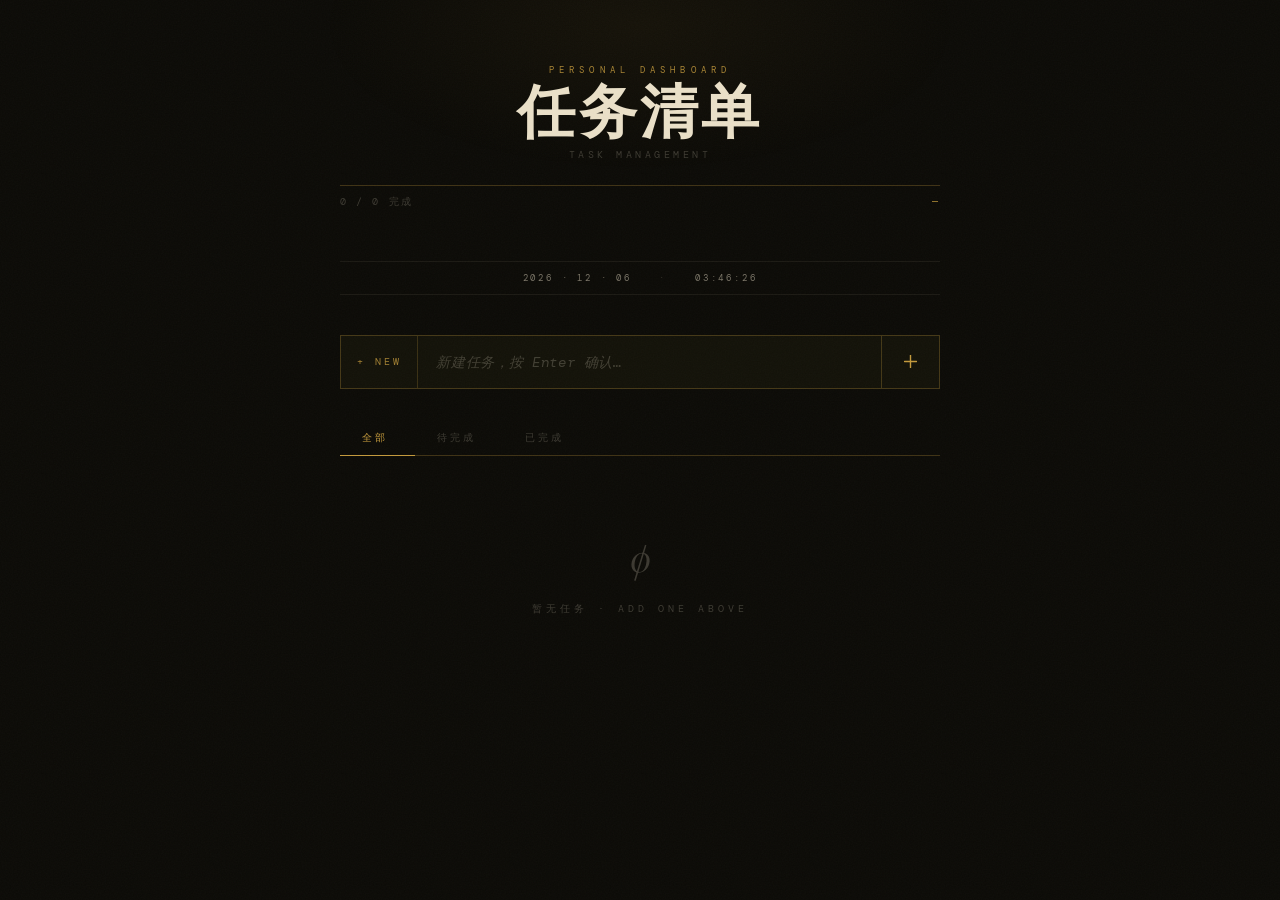
==== index.html @ 5c0ea907 "feat: redesign todo list with dark luxury editorial aesthetic - Replace purple gradient with deep wa" ====
<!DOCTYPE html>
<html lang="zh-CN">
<head>
  <meta charset="UTF-8" />
  <meta name="viewport" content="width=device-width, initial-scale=1.0" />
  <title>TASKS — 任务清单</title>
  <link rel="preconnect" href="https://fonts.googleapis.com">
  <link rel="preconnect" href="https://fonts.gstatic.com" crossorigin>
  <link href="https://fonts.googleapis.com/css2?family=Cormorant+Garamond:ital,wght@0,400;0,600;0,700;1,400&family=DM+Mono:ital,wght@0,300;0,400;0,500;1,300&display=swap" rel="stylesheet">
  <style>
    :root {
      --bg:          #0C0B07;
      --bg-card:     #131209;
      --bg-hover:    #1A1914;
      --gold:        #C49A3C;
      --gold-soft:   rgba(196, 154, 60, 0.18);
      --gold-line:   rgba(196, 154, 60, 0.28);
      --cream:       #EAE0C8;
      --cream-50:    rgba(234, 224, 200, 0.5);
      --cream-25:    rgba(234, 224, 200, 0.22);
      --cream-10:    rgba(234, 224, 200, 0.07);
      --red:         #B84030;
      --red-soft:    rgba(184, 64, 48, 0.15);
      --mono:        'DM Mono', 'Courier New', monospace;
      --serif:       'Cormorant Garamond', Georgia, serif;
    }

    *, *::before, *::after { margin: 0; padding: 0; box-sizing: border-box; }

    html { scroll-behavior: smooth; }

    body {
      min-height: 100vh;
      background: var(--bg);
      color: var(--cream);
      font-family: var(--mono);
      display: flex;
      justify-content: center;
      align-items: flex-start;
      padding: 64px 20px 100px;
    }

    /* ── Noise texture overlay ── */
    body::before {
      content: '';
      position: fixed;
      inset: 0;
      pointer-events: none;
      z-index: 999;
      opacity: 0.032;
      background-image: url("data:image/svg+xml,%3Csvg xmlns='http://www.w3.org/2000/svg' width='300' height='300'%3E%3Cfilter id='n'%3E%3CfeTurbulence type='fractalNoise' baseFrequency='0.75' numOctaves='4' stitchTiles='stitch'/%3E%3C/filter%3E%3Crect width='300' height='300' filter='url(%23n)' opacity='1'/%3E%3C/svg%3E");
      background-size: 300px 300px;
    }

    /* ── Ambient glow ── */
    body::after {
      content: '';
      position: fixed;
      top: -15%;
      left: 50%;
      transform: translateX(-50%);
      width: 700px;
      height: 320px;
      background: radial-gradient(ellipse at center, rgba(196,154,60,0.055) 0%, transparent 65%);
      pointer-events: none;
      z-index: 0;
    }

    .container {
      width: 100%;
      max-width: 600px;
      position: relative;
      z-index: 1;
    }

    /* ══════════════════════════
       HEADER
    ══════════════════════════ */
    .header {
      text-align: center;
      margin-bottom: 52px;
      animation: fadeUp 0.7s ease both;
    }

    @keyframes fadeUp {
      from { opacity: 0; transform: translateY(16px); }
      to   { opacity: 1; transform: translateY(0); }
    }

    .header-eyebrow {
      font-size: 0.58rem;
      letter-spacing: 0.55em;
      color: var(--gold);
      text-transform: uppercase;
      margin-bottom: 10px;
      opacity: 0.85;
    }

    h1 {
      font-family: var(--serif);
      font-size: 3.6rem;
      font-weight: 600;
      letter-spacing: 0.06em;
      color: var(--cream);
      line-height: 1;
      margin-bottom: 4px;
    }

    .header-sub {
      font-size: 0.62rem;
      letter-spacing: 0.35em;
      color: var(--cream-25);
      text-transform: uppercase;
      margin-bottom: 24px;
    }

    /* Progress bar */
    .progress-wrap {
      position: relative;
    }

    .progress-track {
      height: 1px;
      background: var(--gold-line);
      position: relative;
      overflow: visible;
    }

    .progress-fill {
      height: 100%;
      background: linear-gradient(90deg, var(--gold) 0%, #E8C060 100%);
      transition: width 0.65s cubic-bezier(0.4, 0, 0.2, 1);
      position: relative;
    }

    .progress-fill::after {
      content: '';
      position: absolute;
      right: -3px;
      top: -3.5px;
      width: 8px;
      height: 8px;
      background: var(--gold);
      border-radius: 50%;
      box-shadow: 0 0 10px rgba(196,154,60,0.7);
      transition: opacity 0.3s;
    }

    .progress-fill[style*="width: 0%"]::after,
    .progress-fill[style*="width:0%"]::after {
      opacity: 0;
    }

    .progress-meta {
      display: flex;
      justify-content: space-between;
      margin-top: 9px;
      font-size: 0.6rem;
      letter-spacing: 0.22em;
      color: var(--cream-25);
      text-transform: uppercase;
    }

    #progress-pct { color: var(--gold); opacity: 0.9; }

    /* ══════════════════════════
       DATE TICKER
    ══════════════════════════ */
    .date-ticker {
      display: flex;
      justify-content: center;
      align-items: center;
      gap: 20px;
      margin-bottom: 40px;
      padding: 10px 0;
      border-top: 1px solid var(--cream-10);
      border-bottom: 1px solid var(--cream-10);
      font-size: 0.58rem;
      letter-spacing: 0.3em;
      color: var(--cream-25);
      text-transform: uppercase;
      animation: fadeUp 0.7s 0.1s ease both;
    }

    .date-ticker span { color: var(--cream-50); }

    /* ══════════════════════════
       INPUT
    ══════════════════════════ */
    .input-section {
      margin-bottom: 32px;
      animation: fadeUp 0.7s 0.15s ease both;
    }

    .input-shell {
      display: flex;
      border: 1px solid var(--gold-line);
      background: var(--bg-card);
      transition: border-color 0.25s;
    }

    .input-shell:focus-within {
      border-color: var(--gold);
    }

    .input-tag {
      padding: 0 16px;
      display: flex;
      align-items: center;
      font-size: 0.6rem;
      letter-spacing: 0.3em;
      color: var(--gold);
      text-transform: uppercase;
      border-right: 1px solid var(--gold-line);
      flex-shrink: 0;
      opacity: 0.8;
    }

    .input-shell input {
      flex: 1;
      background: transparent;
      border: none;
      outline: none;
      padding: 17px 18px;
      color: var(--cream);
      font-family: var(--mono);
      font-size: 0.875rem;
      letter-spacing: 0.04em;
    }

    .input-shell input::placeholder {
      color: var(--cream-25);
      font-style: italic;
    }

    .add-btn {
      background: none;
      border: none;
      border-left: 1px solid var(--gold-line);
      padding: 0 22px;
      color: var(--gold);
      cursor: pointer;
      display: flex;
      align-items: center;
      justify-content: center;
      transition: background 0.2s;
    }

    .add-btn:hover { background: var(--gold-soft); }

    /* ══════════════════════════
       FILTER TABS
    ══════════════════════════ */
    .filter-strip {
      display: flex;
      border-bottom: 1px solid var(--gold-line);
      margin-bottom: 8px;
      animation: fadeUp 0.7s 0.2s ease both;
    }

    .filter-btn {
      background: none;
      border: none;
      border-bottom: 1.5px solid transparent;
      margin-bottom: -1px;
      padding: 10px 22px;
      font-family: var(--mono);
      font-size: 0.62rem;
      letter-spacing: 0.3em;
      text-transform: uppercase;
      color: var(--cream-25);
      cursor: pointer;
      transition: color 0.2s, border-color 0.2s;
    }

    .filter-btn.active,
    .filter-btn:hover {
      color: var(--gold);
      border-bottom-color: var(--gold);
    }

    .filter-count {
      font-size: 0.52rem;
      margin-left: 5px;
      opacity: 0.6;
    }

    /* ══════════════════════════
       TODO LIST
    ══════════════════════════ */
    .todo-list { list-style: none; }

    .todo-item {
      display: flex;
      align-items: flex-start;
      padding: 16px 0;
      gap: 14px;
      border-bottom: 1px solid var(--cream-10);
      position: relative;
      animation: slideIn 0.28s ease both;
      transition: background 0.15s;
    }

    @keyframes slideIn {
      from { opacity: 0; transform: translateX(-14px); }
      to   { opacity: 1; transform: translateX(0); }
    }

    .todo-item.removing {
      animation: slideOut 0.22s ease forwards !important;
    }

    @keyframes slideOut {
      to {
        opacity: 0;
        transform: translateX(22px);
        padding-top: 0;
        padding-bottom: 0;
        max-height: 0;
        overflow: hidden;
      }
    }

    /* Item index */
    .item-num {
      font-size: 0.55rem;
      letter-spacing: 0.08em;
      color: var(--cream-25);
      padding-top: 4px;
      min-width: 26px;
      text-align: right;
      flex-shrink: 0;
    }

    /* Custom checkbox */
    .chk-wrap {
      position: relative;
      width: 18px;
      height: 18px;
      flex-shrink: 0;
      margin-top: 3px;
      cursor: pointer;
    }

    .chk-wrap input[type="checkbox"] {
      position: absolute;
      inset: 0;
      opacity: 0;
      cursor: pointer;
      margin: 0;
      z-index: 2;
    }

    .chk-face {
      position: absolute;
      inset: 0;
      border: 1px solid var(--gold-line);
      display: flex;
      align-items: center;
      justify-content: center;
      transition: background 0.2s, border-color 0.2s;
    }

    .chk-wrap input:checked ~ .chk-face {
      background: var(--gold);
      border-color: var(--gold);
    }

    .chk-face svg {
      width: 9px;
      height: 7px;
      opacity: 0;
      transform: scale(0.4);
      transition: opacity 0.18s, transform 0.18s;
    }

    .chk-wrap input:checked ~ .chk-face svg {
      opacity: 1;
      transform: scale(1);
    }

    /* Task text */
    .todo-text {
      flex: 1;
      font-family: var(--mono);
      font-size: 0.875rem;
      color: var(--cream);
      letter-spacing: 0.04em;
      line-height: 1.55;
      word-break: break-word;
      padding-top: 2px;
      transition: color 0.25s, opacity 0.25s;
    }

    .todo-text.done {
      color: var(--cream-25);
      text-decoration: line-through;
      text-decoration-color: var(--gold);
      text-decoration-thickness: 1px;
    }

    .edit-field {
      flex: 1;
      background: transparent;
      border: none;
      border-bottom: 1px solid var(--gold);
      outline: none;
      color: var(--cream);
      font-family: var(--mono);
      font-size: 0.875rem;
      letter-spacing: 0.04em;
      padding: 2px 0;
      caret-color: var(--gold);
    }

    /* Action buttons */
    .item-actions {
      display: flex;
      gap: 2px;
      opacity: 0;
      transition: opacity 0.15s;
      flex-shrink: 0;
    }

    .todo-item:hover .item-actions { opacity: 1; }

    .act {
      background: none;
      border: 1px solid transparent;
      padding: 3px 9px;
      font-family: var(--mono);
      font-size: 0.58rem;
      letter-spacing: 0.18em;
      text-transform: uppercase;
      color: var(--cream-25);
      cursor: pointer;
      transition: all 0.15s;
    }

    .act:hover {
      border-color: var(--gold-line);
      color: var(--gold);
      background: var(--gold-soft);
    }

    .act.del:hover {
      border-color: rgba(184, 64, 48, 0.35);
      color: var(--red);
      background: var(--red-soft);
    }

    /* ══════════════════════════
       EMPTY STATE
    ══════════════════════════ */
    .empty-state {
      text-align: center;
      padding: 64px 0;
    }

    .empty-glyph {
      font-family: var(--serif);
      font-size: 3rem;
      color: var(--cream-25);
      margin-bottom: 16px;
      display: block;
      font-style: italic;
    }

    .empty-label {
      font-size: 0.62rem;
      letter-spacing: 0.4em;
      color: var(--cream-25);
      text-transform: uppercase;
    }

    /* ══════════════════════════
       LIST FOOTER
    ══════════════════════════ */
    .list-footer {
      display: flex;
      justify-content: space-between;
      align-items: center;
      margin-top: 20px;
      padding-top: 18px;
      border-top: 1px solid var(--cream-10);
    }

    .footer-stat {
      font-size: 0.62rem;
      letter-spacing: 0.25em;
      color: var(--cream-25);
      text-transform: uppercase;
    }

    .footer-stat b {
      color: var(--gold);
      font-weight: 400;
    }

    .clear-btn {
      background: none;
      border: 1px solid transparent;
      padding: 6px 14px;
      font-family: var(--mono);
      font-size: 0.58rem;
      letter-spacing: 0.22em;
      text-transform: uppercase;
      color: var(--cream-25);
      cursor: pointer;
      transition: all 0.15s;
    }

    .clear-btn:hover {
      border-color: var(--gold-line);
      color: var(--gold);
      background: var(--gold-soft);
    }

    /* ══════════════════════════
       SCROLLBAR
    ══════════════════════════ */
    ::-webkit-scrollbar { width: 3px; }
    ::-webkit-scrollbar-track { background: transparent; }
    ::-webkit-scrollbar-thumb { background: var(--gold-line); }

    /* ══════════════════════════
       SELECTION
    ══════════════════════════ */
    ::selection { background: rgba(196,154,60,0.25); }
  </style>
</head>
<body>
  <div class="container">

    <!-- Header -->
    <header class="header">
      <p class="header-eyebrow">Personal Dashboard</p>
      <h1>任务清单</h1>
      <p class="header-sub">Task Management</p>
      <div class="progress-wrap">
        <div class="progress-track">
          <div class="progress-fill" id="progress-fill" style="width:0%"></div>
        </div>
        <div class="progress-meta">
          <span id="progress-text">0 / 0 完成</span>
          <span id="progress-pct">—</span>
        </div>
      </div>
    </header>

    <!-- Date ticker -->
    <div class="date-ticker" id="date-ticker">
      <span id="date-display">—</span>
      &nbsp;·&nbsp;
      <span id="time-display">—</span>
    </div>

    <!-- Input -->
    <div class="input-section">
      <div class="input-shell">
        <span class="input-tag">+ New</span>
        <input id="new-todo" type="text" placeholder="新建任务，按 Enter 确认…" maxlength="200" autocomplete="off" spellcheck="false" />
        <button class="add-btn" id="add-btn" title="添加任务">
          <svg width="13" height="13" viewBox="0 0 13 13" fill="none">
            <line x1="6.5" y1="0.5" x2="6.5" y2="12.5" stroke="currentColor" stroke-width="1.4" stroke-linecap="round"/>
            <line x1="0.5" y1="6.5" x2="12.5" y2="6.5" stroke="currentColor" stroke-width="1.4" stroke-linecap="round"/>
          </svg>
        </button>
      </div>
    </div>

    <!-- Filters -->
    <div class="filter-strip">
      <button class="filter-btn active" data-filter="all">全部<span class="filter-count" id="cnt-all"></span></button>
      <button class="filter-btn" data-filter="active">待完成<span class="filter-count" id="cnt-active"></span></button>
      <button class="filter-btn" data-filter="done">已完成<span class="filter-count" id="cnt-done"></span></button>
    </div>

    <!-- List -->
    <ul class="todo-list" id="todo-list"></ul>

    <!-- Empty -->
    <div class="empty-state" id="empty-state" style="display:none">
      <span class="empty-glyph">∅</span>
      <p class="empty-label">暂无任务 · Add one above</p>
    </div>

    <!-- Footer -->
    <div class="list-footer" id="list-footer" style="display:none">
      <p class="footer-stat"><b id="remain-count">0</b> 项待完成</p>
      <button class="clear-btn" id="clear-done">清除已完成 ×</button>
    </div>

  </div>

  <script>
    const STORAGE_KEY = 'jrun-todos-v3';
    let todos  = JSON.parse(localStorage.getItem(STORAGE_KEY) || '[]');
    let filter = 'all';
    let editingId = null;

    const listEl    = document.getElementById('todo-list');
    const emptyEl   = document.getElementById('empty-state');
    const footerEl  = document.getElementById('list-footer');
    const inputEl   = document.getElementById('new-todo');
    const remainEl  = document.getElementById('remain-count');
    const clearBtn  = document.getElementById('clear-done');
    const addBtn    = document.getElementById('add-btn');
    const fillEl    = document.getElementById('progress-fill');
    const ptextEl   = document.getElementById('progress-text');
    const pPctEl    = document.getElementById('progress-pct');
    const cntAll    = document.getElementById('cnt-all');
    const cntActive = document.getElementById('cnt-active');
    const cntDone   = document.getElementById('cnt-done');

    // ── Clock ──
    function tickClock() {
      const now  = new Date();
      const date = now.toLocaleDateString('zh-CN', { year:'numeric', month:'2-digit', day:'2-digit' }).replace(/\//g, ' · ');
      const time = now.toLocaleTimeString('zh-CN', { hour:'2-digit', minute:'2-digit', second:'2-digit', hour12:false });
      document.getElementById('date-display').textContent = date;
      document.getElementById('time-display').textContent = time;
    }
    tickClock();
    setInterval(tickClock, 1000);

    // ── Utils ──
    function save()  { localStorage.setItem(STORAGE_KEY, JSON.stringify(todos)); }
    function genId() { return Date.now().toString(36) + Math.random().toString(36).slice(2); }

    function filtered() {
      if (filter === 'active') return todos.filter(t => !t.done);
      if (filter === 'done')   return todos.filter(t =>  t.done);
      return todos;
    }

    function updateProgress() {
      const total = todos.length;
      const done  = todos.filter(t => t.done).length;
      const pct   = total > 0 ? Math.round((done / total) * 100) : 0;
      fillEl.style.width   = pct + '%';
      ptextEl.textContent  = `${done} / ${total} 完成`;
      pPctEl.textContent   = total > 0 ? pct + '%' : '—';
      cntAll.textContent   = todos.length    ? ` (${todos.length})`   : '';
      cntActive.textContent= todos.filter(t=>!t.done).length ? ` (${todos.filter(t=>!t.done).length})` : '';
      cntDone.textContent  = done ? ` (${done})` : '';
    }

    // ── Render ──
    function render() {
      const list = filtered();
      listEl.innerHTML = '';

      list.forEach((todo, idx) => {
        const li = document.createElement('li');
        li.className = 'todo-item';
        li.dataset.id = todo.id;
        li.style.animationDelay = Math.min(idx * 0.035, 0.3) + 's';

        // Index
        const numEl = document.createElement('span');
        numEl.className = 'item-num';
        numEl.textContent = String(idx + 1).padStart(2, '0');

        // Checkbox
        const chkWrap = document.createElement('label');
        chkWrap.className = 'chk-wrap';
        const cb = document.createElement('input');
        cb.type = 'checkbox';
        cb.checked = todo.done;
        cb.addEventListener('change', () => toggle(todo.id));
        const face = document.createElement('span');
        face.className = 'chk-face';
        face.innerHTML = `<svg viewBox="0 0 9 7" fill="none" xmlns="http://www.w3.org/2000/svg">
          <path d="M1 3.5L3.5 6L8 1" stroke="#0C0B07" stroke-width="1.4" stroke-linecap="round" stroke-linejoin="round"/>
        </svg>`;
        chkWrap.append(cb, face);

        // Text
        const textEl = document.createElement('span');
        textEl.className = 'todo-text' + (todo.done ? ' done' : '');
        textEl.textContent = todo.text;

        // Actions
        const actions = document.createElement('div');
        actions.className = 'item-actions';

        const editBtn = document.createElement('button');
        editBtn.className = 'act';
        editBtn.textContent = 'Edit';
        editBtn.addEventListener('click', () => startEdit(todo.id, textEl));

        const delBtn = document.createElement('button');
        delBtn.className = 'act del';
        delBtn.textContent = 'Del';
        delBtn.addEventListener('click', () => removeTodo(todo.id, li));

        actions.append(editBtn, delBtn);
        li.append(numEl, chkWrap, textEl, actions);
        listEl.appendChild(li);
      });

      const activeCount = todos.filter(t => !t.done).length;
      const hasAny = todos.length > 0;

      emptyEl.style.display  = list.length === 0 ? 'block' : 'none';
      footerEl.style.display = hasAny ? 'flex' : 'none';
      remainEl.textContent   = activeCount;
      updateProgress();
    }

    // ── Actions ──
    function addTodo(text) {
      text = text.trim();
      if (!text) return;
      todos.unshift({ id: genId(), text, done: false });
      save();
      render();
    }

    function toggle(id) {
      const t = todos.find(t => t.id === id);
      if (t) { t.done = !t.done; save(); render(); }
    }

    function removeTodo(id, li) {
      li.classList.add('removing');
      li.addEventListener('animationend', () => {
        todos = todos.filter(t => t.id !== id);
        save();
        render();
      }, { once: true });
    }

    function startEdit(id, spanEl) {
      if (editingId) return;
      editingId = id;
      const todo = todos.find(t => t.id === id);
      const input = document.createElement('input');
      input.type = 'text';
      input.value = todo.text;
      input.className = 'edit-field';
      input.maxLength = 200;
      spanEl.replaceWith(input);
      input.focus();
      input.select();

      const commit = () => {
        const val = input.value.trim();
        if (val) todo.text = val;
        save();
        editingId = null;
        render();
      };

      input.addEventListener('blur', commit);
      input.addEventListener('keydown', e => {
        if (e.key === 'Enter')  input.blur();
        if (e.key === 'Escape') { editingId = null; render(); }
      });
    }

    // ── Events ──
    addBtn.addEventListener('click', () => { addTodo(inputEl.value); inputEl.value = ''; });
    inputEl.addEventListener('keydown', e => {
      if (e.key === 'Enter') { addTodo(inputEl.value); inputEl.value = ''; }
    });
    clearBtn.addEventListener('click', () => {
      todos = todos.filter(t => !t.done);
      save();
      render();
    });
    document.querySelectorAll('.filter-btn').forEach(btn => {
      btn.addEventListener('click', () => {
        document.querySelectorAll('.filter-btn').forEach(b => b.classList.remove('active'));
        btn.classList.add('active');
        filter = btn.dataset.filter;
        render();
      });
    });

    render();
  </script>
</body>
</html>
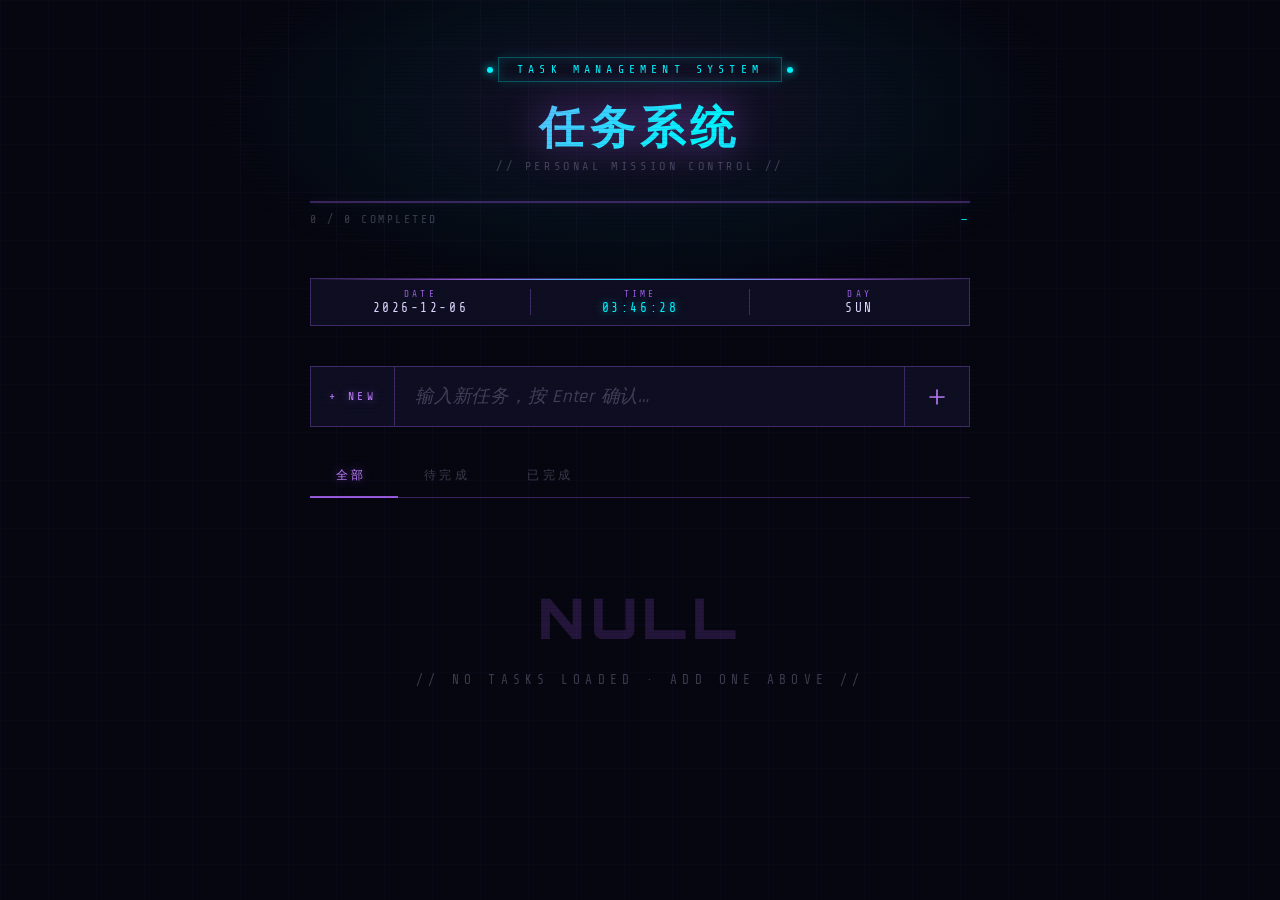
==== commit 1e763913: "refactor: split into HTML/CSS/JS + redesign with sci-fi purple theme - Separate index.html, style.cs" ====
--- a/index.html
+++ b/index.html
@@ -3,783 +3,99 @@
 <head>
   <meta charset="UTF-8" />
   <meta name="viewport" content="width=device-width, initial-scale=1.0" />
-  <title>TASKS — 任务清单</title>
-  <link rel="preconnect" href="https://fonts.googleapis.com">
-  <link rel="preconnect" href="https://fonts.gstatic.com" crossorigin>
-  <link href="https://fonts.googleapis.com/css2?family=Cormorant+Garamond:ital,wght@0,400;0,600;0,700;1,400&family=DM+Mono:ital,wght@0,300;0,400;0,500;1,300&display=swap" rel="stylesheet">
-  <style>
-    :root {
-      --bg:          #0C0B07;
-      --bg-card:     #131209;
-      --bg-hover:    #1A1914;
-      --gold:        #C49A3C;
-      --gold-soft:   rgba(196, 154, 60, 0.18);
-      --gold-line:   rgba(196, 154, 60, 0.28);
-      --cream:       #EAE0C8;
-      --cream-50:    rgba(234, 224, 200, 0.5);
-      --cream-25:    rgba(234, 224, 200, 0.22);
-      --cream-10:    rgba(234, 224, 200, 0.07);
-      --red:         #B84030;
-      --red-soft:    rgba(184, 64, 48, 0.15);
-      --mono:        'DM Mono', 'Courier New', monospace;
-      --serif:       'Cormorant Garamond', Georgia, serif;
-    }
-
-    *, *::before, *::after { margin: 0; padding: 0; box-sizing: border-box; }
-
-    html { scroll-behavior: smooth; }
-
-    body {
-      min-height: 100vh;
-      background: var(--bg);
-      color: var(--cream);
-      font-family: var(--mono);
-      display: flex;
-      justify-content: center;
-      align-items: flex-start;
-      padding: 64px 20px 100px;
-    }
-
-    /* ── Noise texture overlay ── */
-    body::before {
-      content: '';
-      position: fixed;
-      inset: 0;
-      pointer-events: none;
-      z-index: 999;
-      opacity: 0.032;
-      background-image: url("data:image/svg+xml,%3Csvg xmlns='http://www.w3.org/2000/svg' width='300' height='300'%3E%3Cfilter id='n'%3E%3CfeTurbulence type='fractalNoise' baseFrequency='0.75' numOctaves='4' stitchTiles='stitch'/%3E%3C/filter%3E%3Crect width='300' height='300' filter='url(%23n)' opacity='1'/%3E%3C/svg%3E");
-      background-size: 300px 300px;
-    }
-
-    /* ── Ambient glow ── */
-    body::after {
-      content: '';
-      position: fixed;
-      top: -15%;
-      left: 50%;
-      transform: translateX(-50%);
-      width: 700px;
-      height: 320px;
-      background: radial-gradient(ellipse at center, rgba(196,154,60,0.055) 0%, transparent 65%);
-      pointer-events: none;
-      z-index: 0;
-    }
-
-    .container {
-      width: 100%;
-      max-width: 600px;
-      position: relative;
-      z-index: 1;
-    }
-
-    /* ══════════════════════════
-       HEADER
-    ══════════════════════════ */
-    .header {
-      text-align: center;
-      margin-bottom: 52px;
-      animation: fadeUp 0.7s ease both;
-    }
-
-    @keyframes fadeUp {
-      from { opacity: 0; transform: translateY(16px); }
-      to   { opacity: 1; transform: translateY(0); }
-    }
-
-    .header-eyebrow {
-      font-size: 0.58rem;
-      letter-spacing: 0.55em;
-      color: var(--gold);
-      text-transform: uppercase;
-      margin-bottom: 10px;
-      opacity: 0.85;
-    }
-
-    h1 {
-      font-family: var(--serif);
-      font-size: 3.6rem;
-      font-weight: 600;
-      letter-spacing: 0.06em;
-      color: var(--cream);
-      line-height: 1;
-      margin-bottom: 4px;
-    }
-
-    .header-sub {
-      font-size: 0.62rem;
-      letter-spacing: 0.35em;
-      color: var(--cream-25);
-      text-transform: uppercase;
-      margin-bottom: 24px;
-    }
-
-    /* Progress bar */
-    .progress-wrap {
-      position: relative;
-    }
-
-    .progress-track {
-      height: 1px;
-      background: var(--gold-line);
-      position: relative;
-      overflow: visible;
-    }
-
-    .progress-fill {
-      height: 100%;
-      background: linear-gradient(90deg, var(--gold) 0%, #E8C060 100%);
-      transition: width 0.65s cubic-bezier(0.4, 0, 0.2, 1);
-      position: relative;
-    }
-
-    .progress-fill::after {
-      content: '';
-      position: absolute;
-      right: -3px;
-      top: -3.5px;
-      width: 8px;
-      height: 8px;
-      background: var(--gold);
-      border-radius: 50%;
-      box-shadow: 0 0 10px rgba(196,154,60,0.7);
-      transition: opacity 0.3s;
-    }
-
-    .progress-fill[style*="width: 0%"]::after,
-    .progress-fill[style*="width:0%"]::after {
-      opacity: 0;
-    }
-
-    .progress-meta {
-      display: flex;
-      justify-content: space-between;
-      margin-top: 9px;
-      font-size: 0.6rem;
-      letter-spacing: 0.22em;
-      color: var(--cream-25);
-      text-transform: uppercase;
-    }
-
-    #progress-pct { color: var(--gold); opacity: 0.9; }
-
-    /* ══════════════════════════
-       DATE TICKER
-    ══════════════════════════ */
-    .date-ticker {
-      display: flex;
-      justify-content: center;
-      align-items: center;
-      gap: 20px;
-      margin-bottom: 40px;
-      padding: 10px 0;
-      border-top: 1px solid var(--cream-10);
-      border-bottom: 1px solid var(--cream-10);
-      font-size: 0.58rem;
-      letter-spacing: 0.3em;
-      color: var(--cream-25);
-      text-transform: uppercase;
-      animation: fadeUp 0.7s 0.1s ease both;
-    }
-
-    .date-ticker span { color: var(--cream-50); }
-
-    /* ══════════════════════════
-       INPUT
-    ══════════════════════════ */
-    .input-section {
-      margin-bottom: 32px;
-      animation: fadeUp 0.7s 0.15s ease both;
-    }
-
-    .input-shell {
-      display: flex;
-      border: 1px solid var(--gold-line);
-      background: var(--bg-card);
-      transition: border-color 0.25s;
-    }
-
-    .input-shell:focus-within {
-      border-color: var(--gold);
-    }
-
-    .input-tag {
-      padding: 0 16px;
-      display: flex;
-      align-items: center;
-      font-size: 0.6rem;
-      letter-spacing: 0.3em;
-      color: var(--gold);
-      text-transform: uppercase;
-      border-right: 1px solid var(--gold-line);
-      flex-shrink: 0;
-      opacity: 0.8;
-    }
-
-    .input-shell input {
-      flex: 1;
-      background: transparent;
-      border: none;
-      outline: none;
-      padding: 17px 18px;
-      color: var(--cream);
-      font-family: var(--mono);
-      font-size: 0.875rem;
-      letter-spacing: 0.04em;
-    }
-
-    .input-shell input::placeholder {
-      color: var(--cream-25);
-      font-style: italic;
-    }
-
-    .add-btn {
-      background: none;
-      border: none;
-      border-left: 1px solid var(--gold-line);
-      padding: 0 22px;
-      color: var(--gold);
-      cursor: pointer;
-      display: flex;
-      align-items: center;
-      justify-content: center;
-      transition: background 0.2s;
-    }
-
-    .add-btn:hover { background: var(--gold-soft); }
-
-    /* ══════════════════════════
-       FILTER TABS
-    ══════════════════════════ */
-    .filter-strip {
-      display: flex;
-      border-bottom: 1px solid var(--gold-line);
-      margin-bottom: 8px;
-      animation: fadeUp 0.7s 0.2s ease both;
-    }
-
-    .filter-btn {
-      background: none;
-      border: none;
-      border-bottom: 1.5px solid transparent;
-      margin-bottom: -1px;
-      padding: 10px 22px;
-      font-family: var(--mono);
-      font-size: 0.62rem;
-      letter-spacing: 0.3em;
-      text-transform: uppercase;
-      color: var(--cream-25);
-      cursor: pointer;
-      transition: color 0.2s, border-color 0.2s;
-    }
-
-    .filter-btn.active,
-    .filter-btn:hover {
-      color: var(--gold);
-      border-bottom-color: var(--gold);
-    }
-
-    .filter-count {
-      font-size: 0.52rem;
-      margin-left: 5px;
-      opacity: 0.6;
-    }
-
-    /* ══════════════════════════
-       TODO LIST
-    ══════════════════════════ */
-    .todo-list { list-style: none; }
-
-    .todo-item {
-      display: flex;
-      align-items: flex-start;
-      padding: 16px 0;
-      gap: 14px;
-      border-bottom: 1px solid var(--cream-10);
-      position: relative;
-      animation: slideIn 0.28s ease both;
-      transition: background 0.15s;
-    }
-
-    @keyframes slideIn {
-      from { opacity: 0; transform: translateX(-14px); }
-      to   { opacity: 1; transform: translateX(0); }
-    }
-
-    .todo-item.removing {
-      animation: slideOut 0.22s ease forwards !important;
-    }
-
-    @keyframes slideOut {
-      to {
-        opacity: 0;
-        transform: translateX(22px);
-        padding-top: 0;
-        padding-bottom: 0;
-        max-height: 0;
-        overflow: hidden;
-      }
-    }
-
-    /* Item index */
-    .item-num {
-      font-size: 0.55rem;
-      letter-spacing: 0.08em;
-      color: var(--cream-25);
-      padding-top: 4px;
-      min-width: 26px;
-      text-align: right;
-      flex-shrink: 0;
-    }
-
-    /* Custom checkbox */
-    .chk-wrap {
-      position: relative;
-      width: 18px;
-      height: 18px;
-      flex-shrink: 0;
-      margin-top: 3px;
-      cursor: pointer;
-    }
-
-    .chk-wrap input[type="checkbox"] {
-      position: absolute;
-      inset: 0;
-      opacity: 0;
-      cursor: pointer;
-      margin: 0;
-      z-index: 2;
-    }
-
-    .chk-face {
-      position: absolute;
-      inset: 0;
-      border: 1px solid var(--gold-line);
-      display: flex;
-      align-items: center;
-      justify-content: center;
-      transition: background 0.2s, border-color 0.2s;
-    }
-
-    .chk-wrap input:checked ~ .chk-face {
-      background: var(--gold);
-      border-color: var(--gold);
-    }
-
-    .chk-face svg {
-      width: 9px;
-      height: 7px;
-      opacity: 0;
-      transform: scale(0.4);
-      transition: opacity 0.18s, transform 0.18s;
-    }
-
-    .chk-wrap input:checked ~ .chk-face svg {
-      opacity: 1;
-      transform: scale(1);
-    }
-
-    /* Task text */
-    .todo-text {
-      flex: 1;
-      font-family: var(--mono);
-      font-size: 0.875rem;
-      color: var(--cream);
-      letter-spacing: 0.04em;
-      line-height: 1.55;
-      word-break: break-word;
-      padding-top: 2px;
-      transition: color 0.25s, opacity 0.25s;
-    }
-
-    .todo-text.done {
-      color: var(--cream-25);
-      text-decoration: line-through;
-      text-decoration-color: var(--gold);
-      text-decoration-thickness: 1px;
-    }
-
-    .edit-field {
-      flex: 1;
-      background: transparent;
-      border: none;
-      border-bottom: 1px solid var(--gold);
-      outline: none;
-      color: var(--cream);
-      font-family: var(--mono);
-      font-size: 0.875rem;
-      letter-spacing: 0.04em;
-      padding: 2px 0;
-      caret-color: var(--gold);
-    }
-
-    /* Action buttons */
-    .item-actions {
-      display: flex;
-      gap: 2px;
-      opacity: 0;
-      transition: opacity 0.15s;
-      flex-shrink: 0;
-    }
-
-    .todo-item:hover .item-actions { opacity: 1; }
-
-    .act {
-      background: none;
-      border: 1px solid transparent;
-      padding: 3px 9px;
-      font-family: var(--mono);
-      font-size: 0.58rem;
-      letter-spacing: 0.18em;
-      text-transform: uppercase;
-      color: var(--cream-25);
-      cursor: pointer;
-      transition: all 0.15s;
-    }
-
-    .act:hover {
-      border-color: var(--gold-line);
-      color: var(--gold);
-      background: var(--gold-soft);
-    }
-
-    .act.del:hover {
-      border-color: rgba(184, 64, 48, 0.35);
-      color: var(--red);
-      background: var(--red-soft);
-    }
-
-    /* ══════════════════════════
-       EMPTY STATE
-    ══════════════════════════ */
-    .empty-state {
-      text-align: center;
-      padding: 64px 0;
-    }
-
-    .empty-glyph {
-      font-family: var(--serif);
-      font-size: 3rem;
-      color: var(--cream-25);
-      margin-bottom: 16px;
-      display: block;
-      font-style: italic;
-    }
-
-    .empty-label {
-      font-size: 0.62rem;
-      letter-spacing: 0.4em;
-      color: var(--cream-25);
-      text-transform: uppercase;
-    }
-
-    /* ══════════════════════════
-       LIST FOOTER
-    ══════════════════════════ */
-    .list-footer {
-      display: flex;
-      justify-content: space-between;
-      align-items: center;
-      margin-top: 20px;
-      padding-top: 18px;
-      border-top: 1px solid var(--cream-10);
-    }
-
-    .footer-stat {
-      font-size: 0.62rem;
-      letter-spacing: 0.25em;
-      color: var(--cream-25);
-      text-transform: uppercase;
-    }
-
-    .footer-stat b {
-      color: var(--gold);
-      font-weight: 400;
-    }
-
-    .clear-btn {
-      background: none;
-      border: 1px solid transparent;
-      padding: 6px 14px;
-      font-family: var(--mono);
-      font-size: 0.58rem;
-      letter-spacing: 0.22em;
-      text-transform: uppercase;
-      color: var(--cream-25);
-      cursor: pointer;
-      transition: all 0.15s;
-    }
-
-    .clear-btn:hover {
-      border-color: var(--gold-line);
-      color: var(--gold);
-      background: var(--gold-soft);
-    }
-
-    /* ══════════════════════════
-       SCROLLBAR
-    ══════════════════════════ */
-    ::-webkit-scrollbar { width: 3px; }
-    ::-webkit-scrollbar-track { background: transparent; }
-    ::-webkit-scrollbar-thumb { background: var(--gold-line); }
-
-    /* ══════════════════════════
-       SELECTION
-    ══════════════════════════ */
-    ::selection { background: rgba(196,154,60,0.25); }
-  </style>
+  <title>TASK_SYS // 任务系统</title>
+  <link rel="stylesheet" href="style.css" />
 </head>
 <body>
+
+  <!-- Scan-line overlay -->
+  <div class="scanlines"></div>
+
   <div class="container">
 
-    <!-- Header -->
+    <!-- ── Header ── -->
     <header class="header">
-      <p class="header-eyebrow">Personal Dashboard</p>
-      <h1>任务清单</h1>
-      <p class="header-sub">Task Management</p>
-      <div class="progress-wrap">
-        <div class="progress-track">
-          <div class="progress-fill" id="progress-fill" style="width:0%"></div>
-        </div>
-        <div class="progress-meta">
-          <span id="progress-text">0 / 0 完成</span>
-          <span id="progress-pct">—</span>
-        </div>
+      <div class="header-badge">TASK MANAGEMENT SYSTEM</div>
+      <h1>任务系统</h1>
+      <p class="header-sub">// PERSONAL MISSION CONTROL //</p>
+      <div class="progress-track">
+        <div class="progress-fill" id="progress-fill" style="width:0%" data-empty="true"></div>
+      </div>
+      <div class="progress-meta">
+        <span id="progress-text">0 / 0 COMPLETED</span>
+        <span id="progress-pct">—</span>
       </div>
     </header>
 
-    <!-- Date ticker -->
-    <div class="date-ticker" id="date-ticker">
-      <span id="date-display">—</span>
-      &nbsp;·&nbsp;
-      <span id="time-display">—</span>
+    <!-- ── Clock Bar ── -->
+    <div class="clock-bar">
+      <div class="clock-segment">
+        <div class="label">DATE</div>
+        <div class="val" id="date-val">—</div>
+      </div>
+      <div class="clock-segment">
+        <div class="label">TIME</div>
+        <div class="val" id="time-val">—</div>
+      </div>
+      <div class="clock-segment">
+        <div class="label">DAY</div>
+        <div class="val" id="day-val">—</div>
+      </div>
     </div>
 
-    <!-- Input -->
+    <!-- ── Input ── -->
     <div class="input-section">
       <div class="input-shell">
-        <span class="input-tag">+ New</span>
-        <input id="new-todo" type="text" placeholder="新建任务，按 Enter 确认…" maxlength="200" autocomplete="off" spellcheck="false" />
+        <span class="input-tag">+ NEW</span>
+        <input
+          id="new-todo"
+          type="text"
+          placeholder="输入新任务，按 Enter 确认…"
+          maxlength="200"
+          autocomplete="off"
+          spellcheck="false"
+        />
         <button class="add-btn" id="add-btn" title="添加任务">
-          <svg width="13" height="13" viewBox="0 0 13 13" fill="none">
-            <line x1="6.5" y1="0.5" x2="6.5" y2="12.5" stroke="currentColor" stroke-width="1.4" stroke-linecap="round"/>
-            <line x1="0.5" y1="6.5" x2="12.5" y2="6.5" stroke="currentColor" stroke-width="1.4" stroke-linecap="round"/>
+          <svg width="16" height="16" viewBox="0 0 16 16" fill="none">
+            <line x1="8" y1="1" x2="8" y2="15" stroke="currentColor" stroke-width="1.6" stroke-linecap="round"/>
+            <line x1="1" y1="8" x2="15" y2="8" stroke="currentColor" stroke-width="1.6" stroke-linecap="round"/>
           </svg>
         </button>
       </div>
     </div>
 
-    <!-- Filters -->
+    <!-- ── Filter Tabs ── -->
     <div class="filter-strip">
-      <button class="filter-btn active" data-filter="all">全部<span class="filter-count" id="cnt-all"></span></button>
-      <button class="filter-btn" data-filter="active">待完成<span class="filter-count" id="cnt-active"></span></button>
-      <button class="filter-btn" data-filter="done">已完成<span class="filter-count" id="cnt-done"></span></button>
+      <button class="filter-btn active" data-filter="all">
+        全部<span class="filter-count" id="cnt-all"></span>
+      </button>
+      <button class="filter-btn" data-filter="active">
+        待完成<span class="filter-count" id="cnt-active"></span>
+      </button>
+      <button class="filter-btn" data-filter="done">
+        已完成<span class="filter-count" id="cnt-done"></span>
+      </button>
     </div>
 
-    <!-- List -->
+    <!-- ── Task List ── -->
     <ul class="todo-list" id="todo-list"></ul>
 
-    <!-- Empty -->
+    <!-- ── Empty State ── -->
     <div class="empty-state" id="empty-state" style="display:none">
-      <span class="empty-glyph">∅</span>
-      <p class="empty-label">暂无任务 · Add one above</p>
+      <span class="empty-glyph">NULL</span>
+      <p class="empty-label">// NO TASKS LOADED · ADD ONE ABOVE //</p>
     </div>
 
-    <!-- Footer -->
+    <!-- ── Footer ── -->
     <div class="list-footer" id="list-footer" style="display:none">
-      <p class="footer-stat"><b id="remain-count">0</b> 项待完成</p>
-      <button class="clear-btn" id="clear-done">清除已完成 ×</button>
+      <p class="footer-stat">
+        <b id="remain-count">0</b>&nbsp;TASKS PENDING
+      </p>
+      <button class="clear-btn" id="clear-done">PURGE COMPLETED ×</button>
     </div>
 
   </div>
 
-  <script>
-    const STORAGE_KEY = 'jrun-todos-v3';
-    let todos  = JSON.parse(localStorage.getItem(STORAGE_KEY) || '[]');
-    let filter = 'all';
-    let editingId = null;
-
-    const listEl    = document.getElementById('todo-list');
-    const emptyEl   = document.getElementById('empty-state');
-    const footerEl  = document.getElementById('list-footer');
-    const inputEl   = document.getElementById('new-todo');
-    const remainEl  = document.getElementById('remain-count');
-    const clearBtn  = document.getElementById('clear-done');
-    const addBtn    = document.getElementById('add-btn');
-    const fillEl    = document.getElementById('progress-fill');
-    const ptextEl   = document.getElementById('progress-text');
-    const pPctEl    = document.getElementById('progress-pct');
-    const cntAll    = document.getElementById('cnt-all');
-    const cntActive = document.getElementById('cnt-active');
-    const cntDone   = document.getElementById('cnt-done');
-
-    // ── Clock ──
-    function tickClock() {
-      const now  = new Date();
-      const date = now.toLocaleDateString('zh-CN', { year:'numeric', month:'2-digit', day:'2-digit' }).replace(/\//g, ' · ');
-      const time = now.toLocaleTimeString('zh-CN', { hour:'2-digit', minute:'2-digit', second:'2-digit', hour12:false });
-      document.getElementById('date-display').textContent = date;
-      document.getElementById('time-display').textContent = time;
-    }
-    tickClock();
-    setInterval(tickClock, 1000);
-
-    // ── Utils ──
-    function save()  { localStorage.setItem(STORAGE_KEY, JSON.stringify(todos)); }
-    function genId() { return Date.now().toString(36) + Math.random().toString(36).slice(2); }
-
-    function filtered() {
-      if (filter === 'active') return todos.filter(t => !t.done);
-      if (filter === 'done')   return todos.filter(t =>  t.done);
-      return todos;
-    }
-
-    function updateProgress() {
-      const total = todos.length;
-      const done  = todos.filter(t => t.done).length;
-      const pct   = total > 0 ? Math.round((done / total) * 100) : 0;
-      fillEl.style.width   = pct + '%';
-      ptextEl.textContent  = `${done} / ${total} 完成`;
-      pPctEl.textContent   = total > 0 ? pct + '%' : '—';
-      cntAll.textContent   = todos.length    ? ` (${todos.length})`   : '';
-      cntActive.textContent= todos.filter(t=>!t.done).length ? ` (${todos.filter(t=>!t.done).length})` : '';
-      cntDone.textContent  = done ? ` (${done})` : '';
-    }
-
-    // ── Render ──
-    function render() {
-      const list = filtered();
-      listEl.innerHTML = '';
-
-      list.forEach((todo, idx) => {
-        const li = document.createElement('li');
-        li.className = 'todo-item';
-        li.dataset.id = todo.id;
-        li.style.animationDelay = Math.min(idx * 0.035, 0.3) + 's';
-
-        // Index
-        const numEl = document.createElement('span');
-        numEl.className = 'item-num';
-        numEl.textContent = String(idx + 1).padStart(2, '0');
-
-        // Checkbox
-        const chkWrap = document.createElement('label');
-        chkWrap.className = 'chk-wrap';
-        const cb = document.createElement('input');
-        cb.type = 'checkbox';
-        cb.checked = todo.done;
-        cb.addEventListener('change', () => toggle(todo.id));
-        const face = document.createElement('span');
-        face.className = 'chk-face';
-        face.innerHTML = `<svg viewBox="0 0 9 7" fill="none" xmlns="http://www.w3.org/2000/svg">
-          <path d="M1 3.5L3.5 6L8 1" stroke="#0C0B07" stroke-width="1.4" stroke-linecap="round" stroke-linejoin="round"/>
-        </svg>`;
-        chkWrap.append(cb, face);
-
-        // Text
-        const textEl = document.createElement('span');
-        textEl.className = 'todo-text' + (todo.done ? ' done' : '');
-        textEl.textContent = todo.text;
-
-        // Actions
-        const actions = document.createElement('div');
-        actions.className = 'item-actions';
-
-        const editBtn = document.createElement('button');
-        editBtn.className = 'act';
-        editBtn.textContent = 'Edit';
-        editBtn.addEventListener('click', () => startEdit(todo.id, textEl));
-
-        const delBtn = document.createElement('button');
-        delBtn.className = 'act del';
-        delBtn.textContent = 'Del';
-        delBtn.addEventListener('click', () => removeTodo(todo.id, li));
-
-        actions.append(editBtn, delBtn);
-        li.append(numEl, chkWrap, textEl, actions);
-        listEl.appendChild(li);
-      });
-
-      const activeCount = todos.filter(t => !t.done).length;
-      const hasAny = todos.length > 0;
-
-      emptyEl.style.display  = list.length === 0 ? 'block' : 'none';
-      footerEl.style.display = hasAny ? 'flex' : 'none';
-      remainEl.textContent   = activeCount;
-      updateProgress();
-    }
-
-    // ── Actions ──
-    function addTodo(text) {
-      text = text.trim();
-      if (!text) return;
-      todos.unshift({ id: genId(), text, done: false });
-      save();
-      render();
-    }
-
-    function toggle(id) {
-      const t = todos.find(t => t.id === id);
-      if (t) { t.done = !t.done; save(); render(); }
-    }
-
-    function removeTodo(id, li) {
-      li.classList.add('removing');
-      li.addEventListener('animationend', () => {
-        todos = todos.filter(t => t.id !== id);
-        save();
-        render();
-      }, { once: true });
-    }
-
-    function startEdit(id, spanEl) {
-      if (editingId) return;
-      editingId = id;
-      const todo = todos.find(t => t.id === id);
-      const input = document.createElement('input');
-      input.type = 'text';
-      input.value = todo.text;
-      input.className = 'edit-field';
-      input.maxLength = 200;
-      spanEl.replaceWith(input);
-      input.focus();
-      input.select();
-
-      const commit = () => {
-        const val = input.value.trim();
-        if (val) todo.text = val;
-        save();
-        editingId = null;
-        render();
-      };
-
-      input.addEventListener('blur', commit);
-      input.addEventListener('keydown', e => {
-        if (e.key === 'Enter')  input.blur();
-        if (e.key === 'Escape') { editingId = null; render(); }
-      });
-    }
-
-    // ── Events ──
-    addBtn.addEventListener('click', () => { addTodo(inputEl.value); inputEl.value = ''; });
-    inputEl.addEventListener('keydown', e => {
-      if (e.key === 'Enter') { addTodo(inputEl.value); inputEl.value = ''; }
-    });
-    clearBtn.addEventListener('click', () => {
-      todos = todos.filter(t => !t.done);
-      save();
-      render();
-    });
-    document.querySelectorAll('.filter-btn').forEach(btn => {
-      btn.addEventListener('click', () => {
-        document.querySelectorAll('.filter-btn').forEach(b => b.classList.remove('active'));
-        btn.classList.add('active');
-        filter = btn.dataset.filter;
-        render();
-      });
-    });
-
-    render();
-  </script>
+  <script src="app.js"></script>
 </body>
 </html>
--- a/style.css
+++ b/style.css
@@ -0,0 +1,674 @@
+/* ═══════════════════════════════════════
+   SCI-FI PURPLE TASK SYSTEM — style.css
+   ═══════════════════════════════════════ */
+
+@import url('https://fonts.googleapis.com/css2?family=Orbitron:wght@400;600;700;900&family=Share+Tech+Mono&family=Rajdhani:wght@400;500;600;700&display=swap');
+
+/* ── Variables ── */
+:root {
+  --bg:          #060610;
+  --bg-panel:    #0a0a1a;
+  --bg-card:     #0e0e22;
+  --bg-hover:    #13132e;
+
+  --purple:      #9b5de5;
+  --purple-bright: #bf7fff;
+  --purple-dim:  rgba(155, 93, 229, 0.18);
+  --purple-line: rgba(155, 93, 229, 0.35);
+  --purple-glow: rgba(155, 93, 229, 0.6);
+
+  --cyan:        #00f5ff;
+  --cyan-dim:    rgba(0, 245, 255, 0.12);
+  --cyan-line:   rgba(0, 245, 255, 0.3);
+  --cyan-glow:   rgba(0, 245, 255, 0.5);
+
+  --magenta:     #f72585;
+  --magenta-dim: rgba(247, 37, 133, 0.15);
+
+  --text:        #e0d6ff;
+  --text-50:     rgba(224, 214, 255, 0.5);
+  --text-25:     rgba(224, 214, 255, 0.25);
+  --text-10:     rgba(224, 214, 255, 0.08);
+
+  --font-display: 'Orbitron', monospace;
+  --font-mono:    'Share Tech Mono', monospace;
+  --font-body:    'Rajdhani', sans-serif;
+}
+
+/* ── Reset ── */
+*, *::before, *::after { margin: 0; padding: 0; box-sizing: border-box; }
+html { scroll-behavior: smooth; }
+
+/* ── Body ── */
+body {
+  min-height: 100vh;
+  background: var(--bg);
+  color: var(--text);
+  font-family: var(--font-body);
+  font-size: 18px;
+  display: flex;
+  justify-content: center;
+  align-items: flex-start;
+  padding: 56px 20px 100px;
+  overflow-x: hidden;
+  position: relative;
+}
+
+/* ── Grid Background ── */
+body::before {
+  content: '';
+  position: fixed;
+  inset: 0;
+  pointer-events: none;
+  z-index: 0;
+  background-image:
+    linear-gradient(rgba(155, 93, 229, 0.04) 1px, transparent 1px),
+    linear-gradient(90deg, rgba(155, 93, 229, 0.04) 1px, transparent 1px);
+  background-size: 48px 48px;
+}
+
+/* ── Radial glow ── */
+body::after {
+  content: '';
+  position: fixed;
+  top: -10%;
+  left: 50%;
+  transform: translateX(-50%);
+  width: 900px;
+  height: 400px;
+  background: radial-gradient(ellipse, rgba(155, 93, 229, 0.12) 0%, rgba(0, 245, 255, 0.04) 40%, transparent 70%);
+  pointer-events: none;
+  z-index: 0;
+}
+
+/* ── Scan-line overlay ── */
+.scanlines {
+  position: fixed;
+  inset: 0;
+  pointer-events: none;
+  z-index: 998;
+  background: repeating-linear-gradient(
+    0deg,
+    transparent,
+    transparent 3px,
+    rgba(0, 0, 0, 0.07) 3px,
+    rgba(0, 0, 0, 0.07) 4px
+  );
+}
+
+/* ══════════════════════════
+   CONTAINER
+══════════════════════════ */
+.container {
+  width: 100%;
+  max-width: 660px;
+  position: relative;
+  z-index: 1;
+}
+
+/* ══════════════════════════
+   HEADER
+══════════════════════════ */
+.header {
+  text-align: center;
+  margin-bottom: 52px;
+  animation: fadeUp 0.8s ease both;
+}
+
+@keyframes fadeUp {
+  from { opacity: 0; transform: translateY(20px); }
+  to   { opacity: 1; transform: translateY(0); }
+}
+
+.header-badge {
+  display: inline-block;
+  border: 1px solid var(--cyan-line);
+  padding: 5px 18px;
+  font-family: var(--font-mono);
+  font-size: 0.72rem;
+  letter-spacing: 0.45em;
+  color: var(--cyan);
+  text-transform: uppercase;
+  margin-bottom: 20px;
+  position: relative;
+  box-shadow: 0 0 12px var(--cyan-dim), inset 0 0 12px var(--cyan-dim);
+}
+
+.header-badge::before,
+.header-badge::after {
+  content: '';
+  position: absolute;
+  top: 50%;
+  transform: translateY(-50%);
+  width: 6px;
+  height: 6px;
+  background: var(--cyan);
+  border-radius: 50%;
+  box-shadow: 0 0 8px var(--cyan);
+}
+.header-badge::before { left: -12px; }
+.header-badge::after  { right: -12px; }
+
+h1 {
+  font-family: var(--font-display);
+  font-size: 2.8rem;
+  font-weight: 900;
+  letter-spacing: 0.12em;
+  text-transform: uppercase;
+  line-height: 1.1;
+  margin-bottom: 8px;
+  background: linear-gradient(135deg, var(--purple-bright) 0%, var(--cyan) 60%, var(--purple) 100%);
+  -webkit-background-clip: text;
+  -webkit-text-fill-color: transparent;
+  background-clip: text;
+  filter: drop-shadow(0 0 18px var(--purple-glow));
+}
+
+.header-sub {
+  font-family: var(--font-mono);
+  font-size: 0.75rem;
+  letter-spacing: 0.3em;
+  color: var(--text-25);
+  text-transform: uppercase;
+  margin-bottom: 28px;
+}
+
+/* Progress bar */
+.progress-track {
+  height: 2px;
+  background: var(--purple-line);
+  position: relative;
+  box-shadow: 0 0 6px var(--purple-dim);
+}
+
+.progress-fill {
+  height: 100%;
+  background: linear-gradient(90deg, var(--purple) 0%, var(--cyan) 100%);
+  transition: width 0.7s cubic-bezier(0.4, 0, 0.2, 1);
+  position: relative;
+  box-shadow: 0 0 14px var(--purple-glow);
+}
+
+.progress-fill::after {
+  content: '';
+  position: absolute;
+  right: -4px;
+  top: -4px;
+  width: 10px;
+  height: 10px;
+  background: var(--cyan);
+  border-radius: 50%;
+  box-shadow: 0 0 14px var(--cyan-glow), 0 0 28px var(--cyan-glow);
+  transition: opacity 0.3s;
+}
+
+.progress-fill[data-empty="true"]::after { opacity: 0; }
+
+.progress-meta {
+  display: flex;
+  justify-content: space-between;
+  margin-top: 10px;
+  font-family: var(--font-mono);
+  font-size: 0.72rem;
+  letter-spacing: 0.22em;
+  color: var(--text-25);
+  text-transform: uppercase;
+}
+
+#progress-pct { color: var(--cyan); text-shadow: 0 0 8px var(--cyan-glow); }
+
+/* ══════════════════════════
+   CLOCK
+══════════════════════════ */
+.clock-bar {
+  display: flex;
+  justify-content: center;
+  align-items: center;
+  gap: 0;
+  margin-bottom: 40px;
+  border: 1px solid var(--purple-line);
+  background: var(--bg-card);
+  padding: 10px 0;
+  animation: fadeUp 0.8s 0.1s ease both;
+  position: relative;
+  overflow: hidden;
+}
+
+.clock-bar::before {
+  content: '';
+  position: absolute;
+  top: 0; left: 0; right: 0;
+  height: 1px;
+  background: linear-gradient(90deg, transparent, var(--purple), var(--cyan), var(--purple), transparent);
+  animation: scanBar 3s linear infinite;
+}
+
+@keyframes scanBar {
+  0%   { opacity: 0.3; }
+  50%  { opacity: 1; }
+  100% { opacity: 0.3; }
+}
+
+.clock-segment {
+  flex: 1;
+  text-align: center;
+  font-family: var(--font-mono);
+  font-size: 0.8rem;
+  letter-spacing: 0.2em;
+  color: var(--text-50);
+  padding: 0 16px;
+  border-right: 1px solid var(--purple-line);
+}
+
+.clock-segment:last-child { border-right: none; }
+.clock-segment .label { font-size: 0.58rem; color: var(--purple); margin-bottom: 2px; letter-spacing: 0.35em; }
+.clock-segment .val   { color: var(--text); }
+#time-val { color: var(--cyan); text-shadow: 0 0 8px var(--cyan-glow); }
+
+/* ══════════════════════════
+   INPUT
+══════════════════════════ */
+.input-section {
+  margin-bottom: 28px;
+  animation: fadeUp 0.8s 0.15s ease both;
+}
+
+.input-shell {
+  display: flex;
+  border: 1px solid var(--purple-line);
+  background: var(--bg-card);
+  transition: border-color 0.25s, box-shadow 0.25s;
+  position: relative;
+}
+
+.input-shell::after {
+  content: '';
+  position: absolute;
+  inset: -1px;
+  pointer-events: none;
+  opacity: 0;
+  box-shadow: 0 0 20px var(--purple-glow), inset 0 0 20px rgba(155,93,229,0.05);
+  transition: opacity 0.25s;
+}
+
+.input-shell:focus-within {
+  border-color: var(--purple);
+}
+
+.input-shell:focus-within::after { opacity: 1; }
+
+.input-tag {
+  padding: 0 18px;
+  display: flex;
+  align-items: center;
+  font-family: var(--font-mono);
+  font-size: 0.72rem;
+  letter-spacing: 0.3em;
+  color: var(--purple-bright);
+  text-transform: uppercase;
+  border-right: 1px solid var(--purple-line);
+  flex-shrink: 0;
+  text-shadow: 0 0 8px var(--purple-glow);
+}
+
+.input-shell input {
+  flex: 1;
+  background: transparent;
+  border: none;
+  outline: none;
+  padding: 18px 20px;
+  color: var(--text);
+  font-family: var(--font-body);
+  font-size: 1.15rem;
+  font-weight: 500;
+  letter-spacing: 0.04em;
+  caret-color: var(--purple-bright);
+}
+
+.input-shell input::placeholder {
+  color: var(--text-25);
+  font-style: italic;
+}
+
+.add-btn {
+  background: none;
+  border: none;
+  border-left: 1px solid var(--purple-line);
+  padding: 0 24px;
+  color: var(--purple-bright);
+  cursor: pointer;
+  display: flex;
+  align-items: center;
+  justify-content: center;
+  transition: background 0.2s, box-shadow 0.2s;
+  font-size: 1.6rem;
+  text-shadow: 0 0 10px var(--purple-glow);
+}
+
+.add-btn:hover {
+  background: var(--purple-dim);
+  box-shadow: inset 0 0 16px rgba(155,93,229,0.1);
+}
+
+/* ══════════════════════════
+   FILTER TABS
+══════════════════════════ */
+.filter-strip {
+  display: flex;
+  border-bottom: 1px solid var(--purple-line);
+  margin-bottom: 12px;
+  animation: fadeUp 0.8s 0.2s ease both;
+}
+
+.filter-btn {
+  background: none;
+  border: none;
+  border-bottom: 2px solid transparent;
+  margin-bottom: -1px;
+  padding: 12px 26px;
+  font-family: var(--font-mono);
+  font-size: 0.78rem;
+  letter-spacing: 0.28em;
+  text-transform: uppercase;
+  color: var(--text-25);
+  cursor: pointer;
+  transition: color 0.2s, border-color 0.2s, text-shadow 0.2s;
+}
+
+.filter-btn.active,
+.filter-btn:hover {
+  color: var(--purple-bright);
+  border-bottom-color: var(--purple);
+  text-shadow: 0 0 10px var(--purple-glow);
+}
+
+.filter-count {
+  font-size: 0.65rem;
+  margin-left: 5px;
+  opacity: 0.65;
+}
+
+/* ══════════════════════════
+   TODO LIST
+══════════════════════════ */
+.todo-list { list-style: none; }
+
+.todo-item {
+  display: flex;
+  align-items: flex-start;
+  padding: 18px 4px;
+  gap: 16px;
+  border-bottom: 1px solid var(--text-10);
+  position: relative;
+  animation: slideIn 0.3s ease both;
+  transition: background 0.15s;
+}
+
+.todo-item::before {
+  content: '';
+  position: absolute;
+  left: -4px;
+  top: 0; bottom: 0;
+  width: 2px;
+  background: transparent;
+  transition: background 0.2s, box-shadow 0.2s;
+}
+
+.todo-item:hover::before {
+  background: var(--purple);
+  box-shadow: 0 0 8px var(--purple-glow);
+}
+
+.todo-item:hover { background: var(--bg-hover); }
+
+@keyframes slideIn {
+  from { opacity: 0; transform: translateX(-16px); }
+  to   { opacity: 1; transform: translateX(0); }
+}
+
+.todo-item.removing {
+  animation: slideOut 0.24s ease forwards !important;
+}
+
+@keyframes slideOut {
+  to {
+    opacity: 0;
+    transform: translateX(24px);
+    padding-top: 0;
+    padding-bottom: 0;
+    max-height: 0;
+    border-width: 0;
+    overflow: hidden;
+  }
+}
+
+/* Index number */
+.item-num {
+  font-family: var(--font-mono);
+  font-size: 0.7rem;
+  letter-spacing: 0.05em;
+  color: var(--purple);
+  padding-top: 5px;
+  min-width: 30px;
+  text-align: right;
+  flex-shrink: 0;
+  text-shadow: 0 0 6px var(--purple-glow);
+}
+
+/* Custom checkbox */
+.chk-wrap {
+  position: relative;
+  width: 22px;
+  height: 22px;
+  flex-shrink: 0;
+  margin-top: 3px;
+  cursor: pointer;
+}
+
+.chk-wrap input[type="checkbox"] {
+  position: absolute;
+  inset: 0;
+  opacity: 0;
+  cursor: pointer;
+  margin: 0;
+  z-index: 2;
+}
+
+.chk-face {
+  position: absolute;
+  inset: 0;
+  border: 1px solid var(--purple-line);
+  display: flex;
+  align-items: center;
+  justify-content: center;
+  transition: all 0.2s;
+  background: var(--bg-card);
+}
+
+.chk-wrap:hover .chk-face {
+  border-color: var(--purple);
+  box-shadow: 0 0 10px var(--purple-dim);
+}
+
+.chk-wrap input:checked ~ .chk-face {
+  background: var(--purple);
+  border-color: var(--purple);
+  box-shadow: 0 0 14px var(--purple-glow);
+}
+
+.chk-face svg {
+  width: 11px;
+  height: 9px;
+  opacity: 0;
+  transform: scale(0.3);
+  transition: opacity 0.2s, transform 0.2s;
+}
+
+.chk-wrap input:checked ~ .chk-face svg {
+  opacity: 1;
+  transform: scale(1);
+}
+
+/* Task text */
+.todo-text {
+  flex: 1;
+  font-family: var(--font-body);
+  font-size: 1.15rem;
+  font-weight: 500;
+  color: var(--text);
+  letter-spacing: 0.03em;
+  line-height: 1.5;
+  word-break: break-word;
+  padding-top: 2px;
+  transition: color 0.25s, opacity 0.25s;
+}
+
+.todo-text.done {
+  color: var(--text-25);
+  text-decoration: line-through;
+  text-decoration-color: var(--purple);
+  text-decoration-thickness: 1px;
+}
+
+.edit-field {
+  flex: 1;
+  background: transparent;
+  border: none;
+  border-bottom: 1px solid var(--purple);
+  outline: none;
+  color: var(--text);
+  font-family: var(--font-body);
+  font-size: 1.15rem;
+  font-weight: 500;
+  letter-spacing: 0.03em;
+  padding: 2px 0;
+  caret-color: var(--cyan);
+  box-shadow: 0 4px 8px -4px var(--purple-dim);
+}
+
+/* Actions */
+.item-actions {
+  display: flex;
+  gap: 4px;
+  opacity: 0;
+  transition: opacity 0.15s;
+  flex-shrink: 0;
+}
+
+.todo-item:hover .item-actions { opacity: 1; }
+
+.act {
+  background: none;
+  border: 1px solid transparent;
+  padding: 4px 11px;
+  font-family: var(--font-mono);
+  font-size: 0.68rem;
+  letter-spacing: 0.18em;
+  text-transform: uppercase;
+  color: var(--text-25);
+  cursor: pointer;
+  transition: all 0.15s;
+}
+
+.act:hover {
+  border-color: var(--purple-line);
+  color: var(--purple-bright);
+  background: var(--purple-dim);
+  text-shadow: 0 0 8px var(--purple-glow);
+}
+
+.act.del:hover {
+  border-color: rgba(247, 37, 133, 0.35);
+  color: var(--magenta);
+  background: var(--magenta-dim);
+  text-shadow: 0 0 8px rgba(247,37,133,0.5);
+}
+
+/* ══════════════════════════
+   EMPTY STATE
+══════════════════════════ */
+.empty-state {
+  text-align: center;
+  padding: 72px 0;
+}
+
+.empty-glyph {
+  font-family: var(--font-display);
+  font-size: 3.5rem;
+  font-weight: 900;
+  color: var(--purple);
+  opacity: 0.2;
+  margin-bottom: 20px;
+  display: block;
+  letter-spacing: 0.1em;
+  animation: pulse 2.5s ease-in-out infinite;
+}
+
+@keyframes pulse {
+  0%, 100% { opacity: 0.15; }
+  50%       { opacity: 0.3; }
+}
+
+.empty-label {
+  font-family: var(--font-mono);
+  font-size: 0.8rem;
+  letter-spacing: 0.4em;
+  color: var(--text-25);
+  text-transform: uppercase;
+}
+
+/* ══════════════════════════
+   LIST FOOTER
+══════════════════════════ */
+.list-footer {
+  display: flex;
+  justify-content: space-between;
+  align-items: center;
+  margin-top: 24px;
+  padding-top: 20px;
+  border-top: 1px solid var(--text-10);
+}
+
+.footer-stat {
+  font-family: var(--font-mono);
+  font-size: 0.78rem;
+  letter-spacing: 0.25em;
+  color: var(--text-25);
+  text-transform: uppercase;
+}
+
+.footer-stat b {
+  color: var(--purple-bright);
+  font-weight: 400;
+  text-shadow: 0 0 8px var(--purple-glow);
+}
+
+.clear-btn {
+  background: none;
+  border: 1px solid transparent;
+  padding: 8px 18px;
+  font-family: var(--font-mono);
+  font-size: 0.68rem;
+  letter-spacing: 0.22em;
+  text-transform: uppercase;
+  color: var(--text-25);
+  cursor: pointer;
+  transition: all 0.15s;
+}
+
+.clear-btn:hover {
+  border-color: var(--magenta-dim);
+  color: var(--magenta);
+  background: var(--magenta-dim);
+  text-shadow: 0 0 8px rgba(247,37,133,0.4);
+}
+
+/* ══════════════════════════
+   SCROLLBAR & SELECTION
+══════════════════════════ */
+::-webkit-scrollbar { width: 4px; }
+::-webkit-scrollbar-track { background: transparent; }
+::-webkit-scrollbar-thumb { background: var(--purple-line); border-radius: 2px; }
+::-webkit-scrollbar-thumb:hover { background: var(--purple); }
+
+::selection { background: var(--purple-dim); color: var(--purple-bright); }
